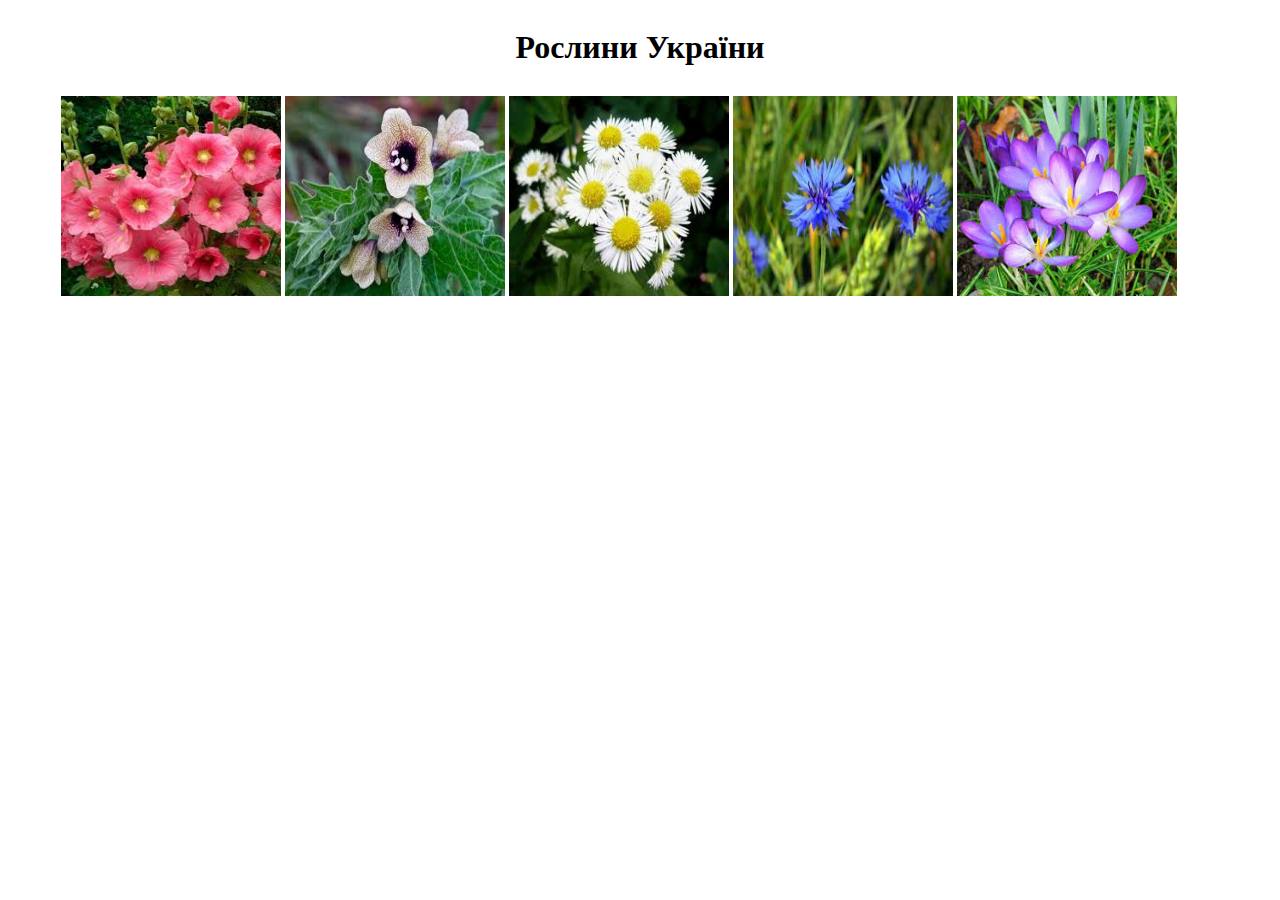
==== index.html @ a59dd826 "+++" ====
<!DOCTYPE html>
<html lang="uk">
  <head>
    <meta charset="UTF-8" />
    <meta name="viewport" content="width=device-width, initial-scale=1.0" />
    <link
      rel="stylesheet"
      href="https://cdnjs.cloudflare.com/ajax/libs/modern-normalize/2.0.0/modern-normalize.min.css"
      integrity="sha512-4xo8blKMVCiXpTaLzQSLSw3KFOVPWhm/TRtuPVc4WG6kUgjH6J03IBuG7JZPkcWMxJ5huwaBpOpnwYElP/m6wg=="
      crossorigin="anonymous"
      referrerpolicy="no-referrer"
    />
    <link rel="preconnect" href="https://fonts.googleapis.com" />
    <link rel="preconnect" href="https://fonts.gstatic.com" crossorigin />
    <link
      href="https://fonts.googleapis.com/css2?family=Roboto:wght@400;500&display=swap"
      rel="stylesheet"
    />
    <title>Рослини України</title>
    <link rel="stylesheet" href="./css/style.css" />
  </head>
  <body>
    <header>
      <div class="page-header">
        <h1 class="text-title">Рослини України</h1>
      </div>
    </header>
    <main class="main-section">
      <div class="main-container">
        <a href="./flowers/Mallow.html">
          <img src="./img/flower-1.jpg" alt="Mallow" width="220" height="200"
        /></a>
        <a href="./flowers/Henbane-black.html">
          <img
            src="./img/flower-2.jpg"
            alt="Henbane-black"
            width="220"
            height="200"
        /></a>
        <a href="./flowers/Chamomile.html">
          <img
            src="./img/flower-3.jpg"
            alt="chamomile"
            width="220"
            height="200"
        /></a>
        <a href="./flowers/Cornflower-is-blue.html">
          <img
            src="./img/flower-4.jpg"
            alt="Cornflower-is-blue"
            width="220"
            height="200"
        /></a>
        <a href="./flowers/Thomasina-saffron.html">
          <img
            src="./img/flower-5.jpg"
            alt="Thomasina-saffron"
            width="220"
            height="200"
        /></a>
      </div>
    </main>
  </body>
</html>
---- css/style.css ----
.page-header {
  display: flex;
  justify-content: center;
  margin-bottom: 8px;
}
.main-section {
  width: 1158px;
  padding: 0 15px;
  margin: 0 auto;
}
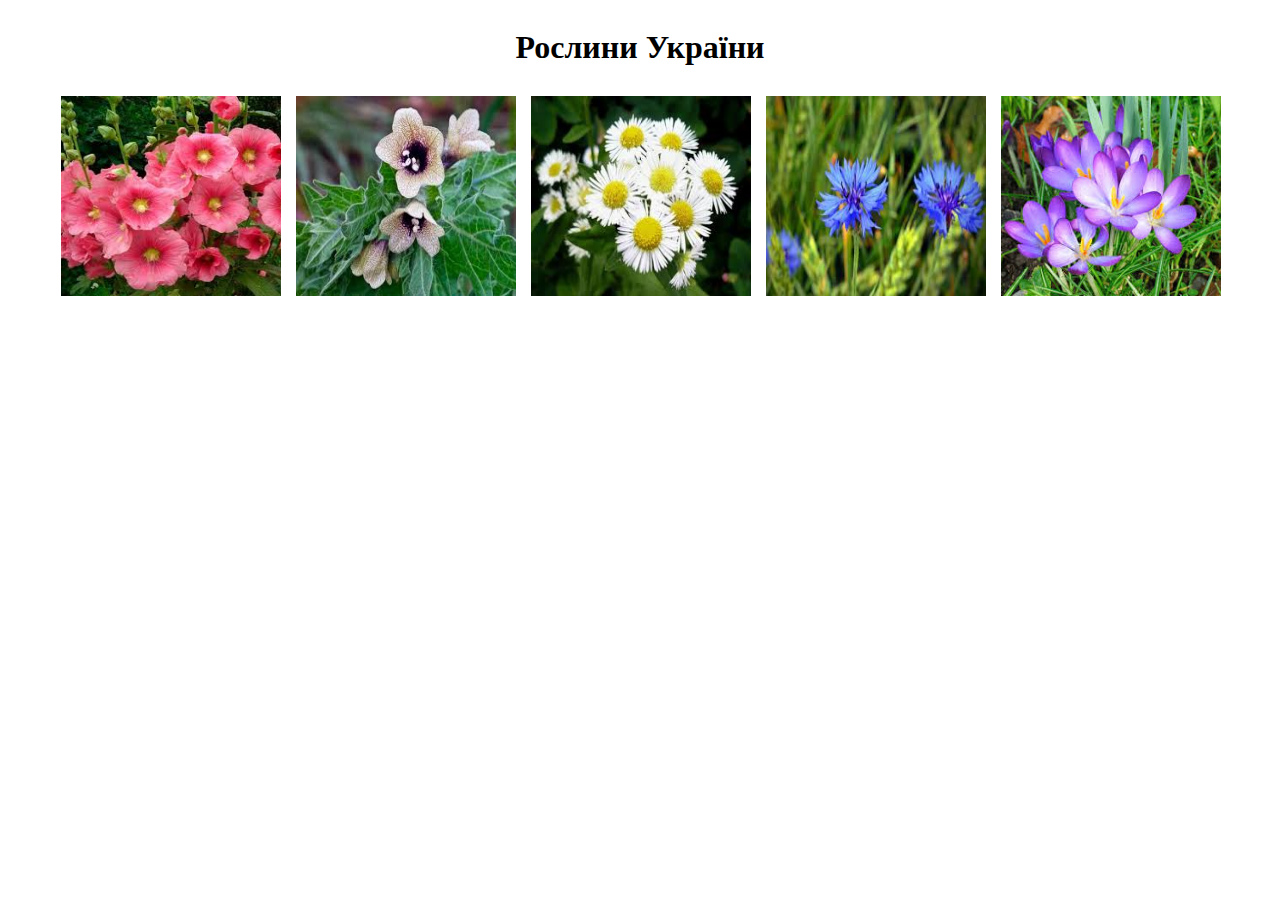
==== commit 7bdf9ad9: "+++" ====
--- a/index.html
+++ b/index.html
@@ -16,8 +16,8 @@
       href="https://fonts.googleapis.com/css2?family=Roboto:wght@400;500&display=swap"
       rel="stylesheet"
     />
+    <link rel="stylesheet" href="./css/style.css" />
     <title>Рослини України</title>
-    <link rel="stylesheet" href="./css/style.css" />
   </head>
   <body>
     <header>
@@ -27,31 +27,31 @@
     </header>
     <main class="main-section">
       <div class="main-container">
-        <a href="./flowers/Mallow.html">
+        <a href="./Mallow.html">
           <img src="./img/flower-1.jpg" alt="Mallow" width="220" height="200"
         /></a>
-        <a href="./flowers/Henbane-black.html">
+        <a href="./Henbane-black.html">
           <img
             src="./img/flower-2.jpg"
             alt="Henbane-black"
             width="220"
             height="200"
         /></a>
-        <a href="./flowers/Chamomile.html">
+        <a href="./Chamomile.html">
           <img
             src="./img/flower-3.jpg"
             alt="chamomile"
             width="220"
             height="200"
         /></a>
-        <a href="./flowers/Cornflower-is-blue.html">
+        <a href="./Cornflower-is-blue.html">
           <img
             src="./img/flower-4.jpg"
             alt="Cornflower-is-blue"
             width="220"
             height="200"
         /></a>
-        <a href="./flowers/Thomasina-saffron.html">
+        <a href="./Thomasina-saffron.html">
           <img
             src="./img/flower-5.jpg"
             alt="Thomasina-saffron"
--- a/css/style.css
+++ b/css/style.css
@@ -5,6 +5,10 @@
 }
 .main-section {
   width: 1158px;
-  padding: 0 15px;
+  padding: 0 10px;
   margin: 0 auto;
 }
+.main-container {
+  display: flex;
+  gap: 15px;
+}
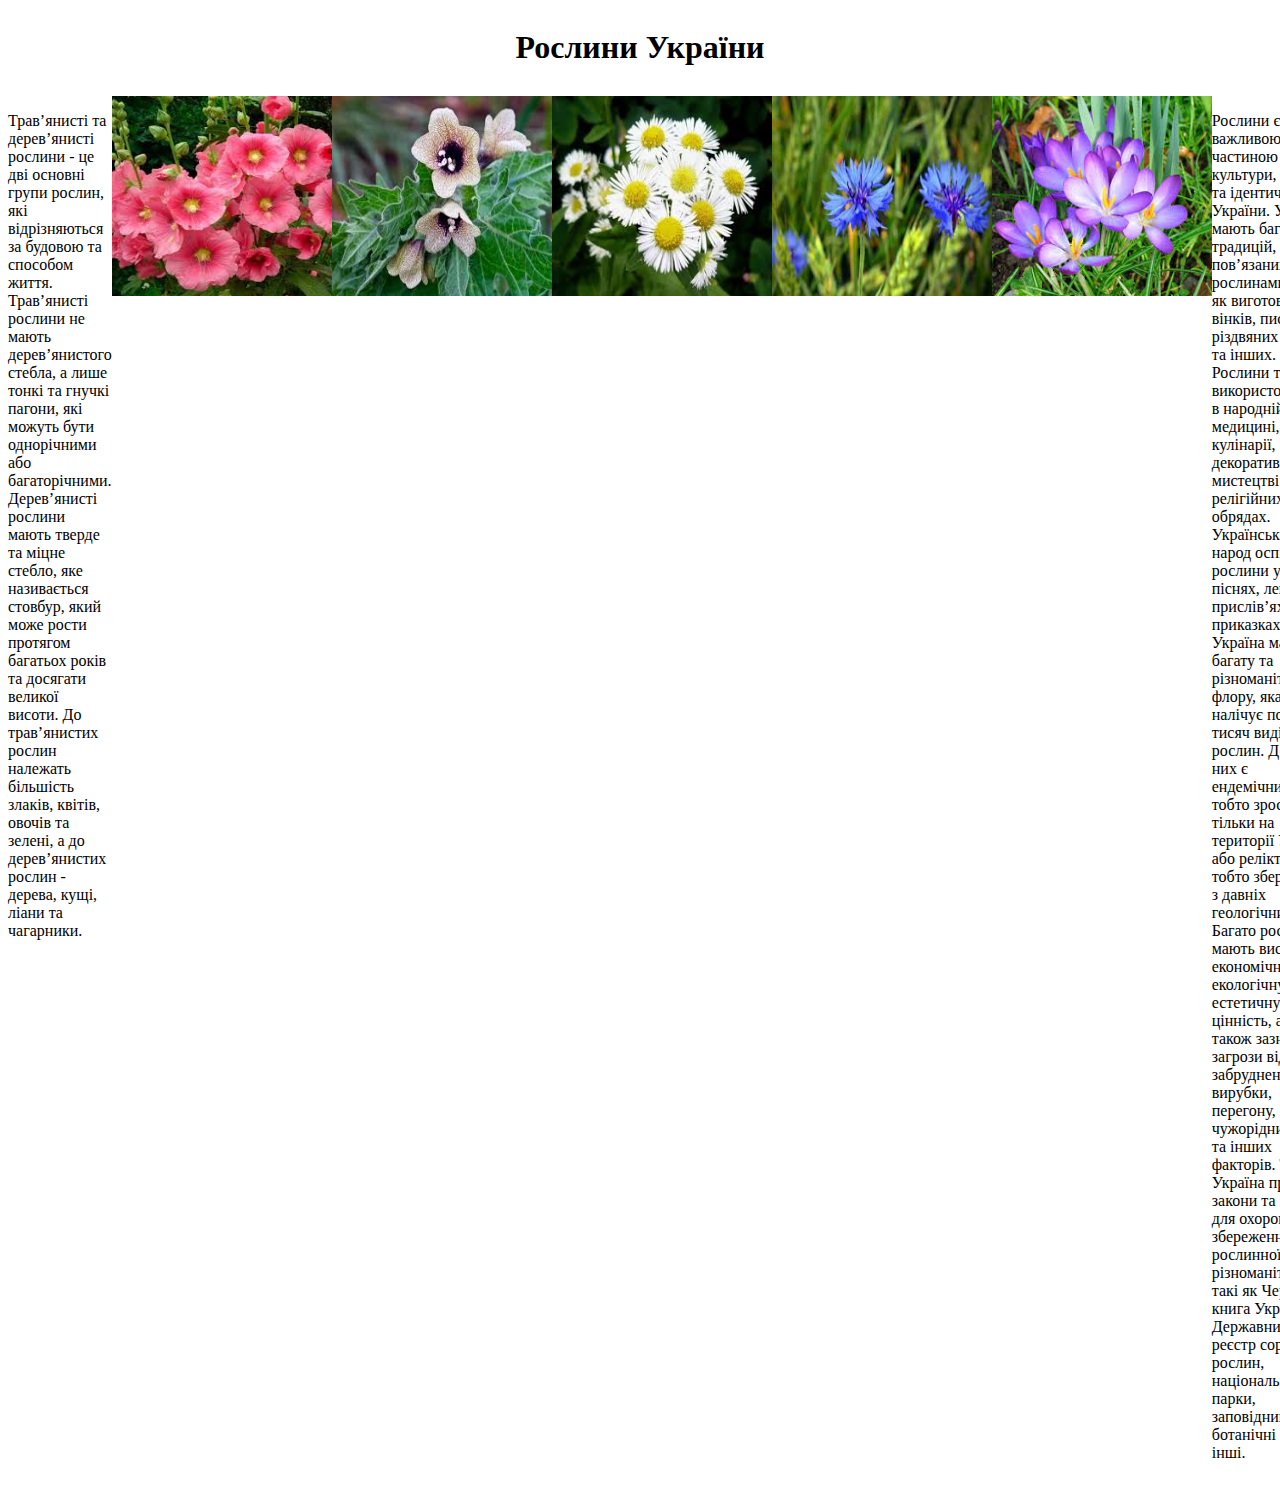
==== commit 6f106fd9: "++++" ====
--- a/index.html
+++ b/index.html
@@ -25,33 +25,46 @@
         <h1 class="text-title">Рослини України</h1>
       </div>
     </header>
-    <main class="main-section">
-      <div class="main-container">
-        <a href="./Mallow.html">
+
+    <div class="flowers main-described">
+      <div class="secondary-described">
+        <p>
+          Трав’янисті та дерев’янисті рослини - це дві основні групи рослин, які
+          відрізняються за будовою та способом життя. Трав’янисті рослини не
+          мають дерев’янистого стебла, а лише тонкі та гнучкі пагони, які можуть
+          бути однорічними або багаторічними. Дерев’янисті рослини мають тверде
+          та міцне стебло, яке називається стовбур, який може рости протягом
+          багатьох років та досягати великої висоти. До трав’янистих рослин
+          належать більшість злаків, квітів, овочів та зелені, а до
+          дерев’янистих рослин - дерева, кущі, ліани та чагарники.
+        </p>
+      </div>
+      <div class="flowers-pictures">
+        <a href="./flowers/Mallow.html">
           <img src="./img/flower-1.jpg" alt="Mallow" width="220" height="200"
         /></a>
-        <a href="./Henbane-black.html">
+        <a href="./flowers/Henbane-black.html">
           <img
             src="./img/flower-2.jpg"
             alt="Henbane-black"
             width="220"
             height="200"
         /></a>
-        <a href="./Chamomile.html">
+        <a href="./flowers/Chamomile.html">
           <img
             src="./img/flower-3.jpg"
             alt="chamomile"
             width="220"
             height="200"
         /></a>
-        <a href="./Cornflower-is-blue.html">
+        <a href="./flowers/Cornflower-is-blue.html">
           <img
             src="./img/flower-4.jpg"
             alt="Cornflower-is-blue"
             width="220"
             height="200"
         /></a>
-        <a href="./Thomasina-saffron.html">
+        <a href="./flowers/Thomasina-saffron.html">
           <img
             src="./img/flower-5.jpg"
             alt="Thomasina-saffron"
@@ -59,6 +72,25 @@
             height="200"
         /></a>
       </div>
-    </main>
+      <div class="main-described">
+        <p>
+          Рослини є важливою частиною культури, історії та ідентичності України.
+          Українці мають багато традицій, пов’язаних з рослинами, таких як
+          виготовлення вінків, писанок, різдвяних дідухів та інших. Рослини
+          також використовуються в народній медицині, кулінарії, декоративному
+          мистецтві та релігійних обрядах. Український народ оспівував рослини у
+          своїх піснях, легендах, прислів’ях та приказках. Україна має багату та
+          різноманітну флору, яка налічує понад 27 тисяч видів рослин. Деякі з
+          них є ендемічними, тобто зростають тільки на території України, або
+          реліктовими, тобто збереглися з давніх геологічних епох. Багато рослин
+          мають високу економічну, екологічну та естетичну цінність, але також
+          зазнають загрози від забруднення, вирубки, перегону, інвазії
+          чужорідних видів та інших факторів. Тому Україна прийняла закони та
+          заходи для охорони та збереження своєї рослинної різноманітності, такі
+          як Червона книга України, Державний реєстр сортів рослин, національні
+          парки, заповідники, ботанічні сади та інші.
+        </p>
+      </div>
+    </div>
   </body>
 </html>
--- a/css/style.css
+++ b/css/style.css
@@ -3,12 +3,17 @@
   justify-content: center;
   margin-bottom: 8px;
 }
-.main-section {
-  width: 1158px;
-  padding: 0 10px;
-  margin: 0 auto;
-}
+
 .main-container {
   display: flex;
+  flex-direction: column;
   gap: 15px;
 }
+.main-described {
+  display: flex;
+  justify-content: space-between;
+  flex-direction: row;
+}
+.flowers-pictures {
+  display: flex;
+}
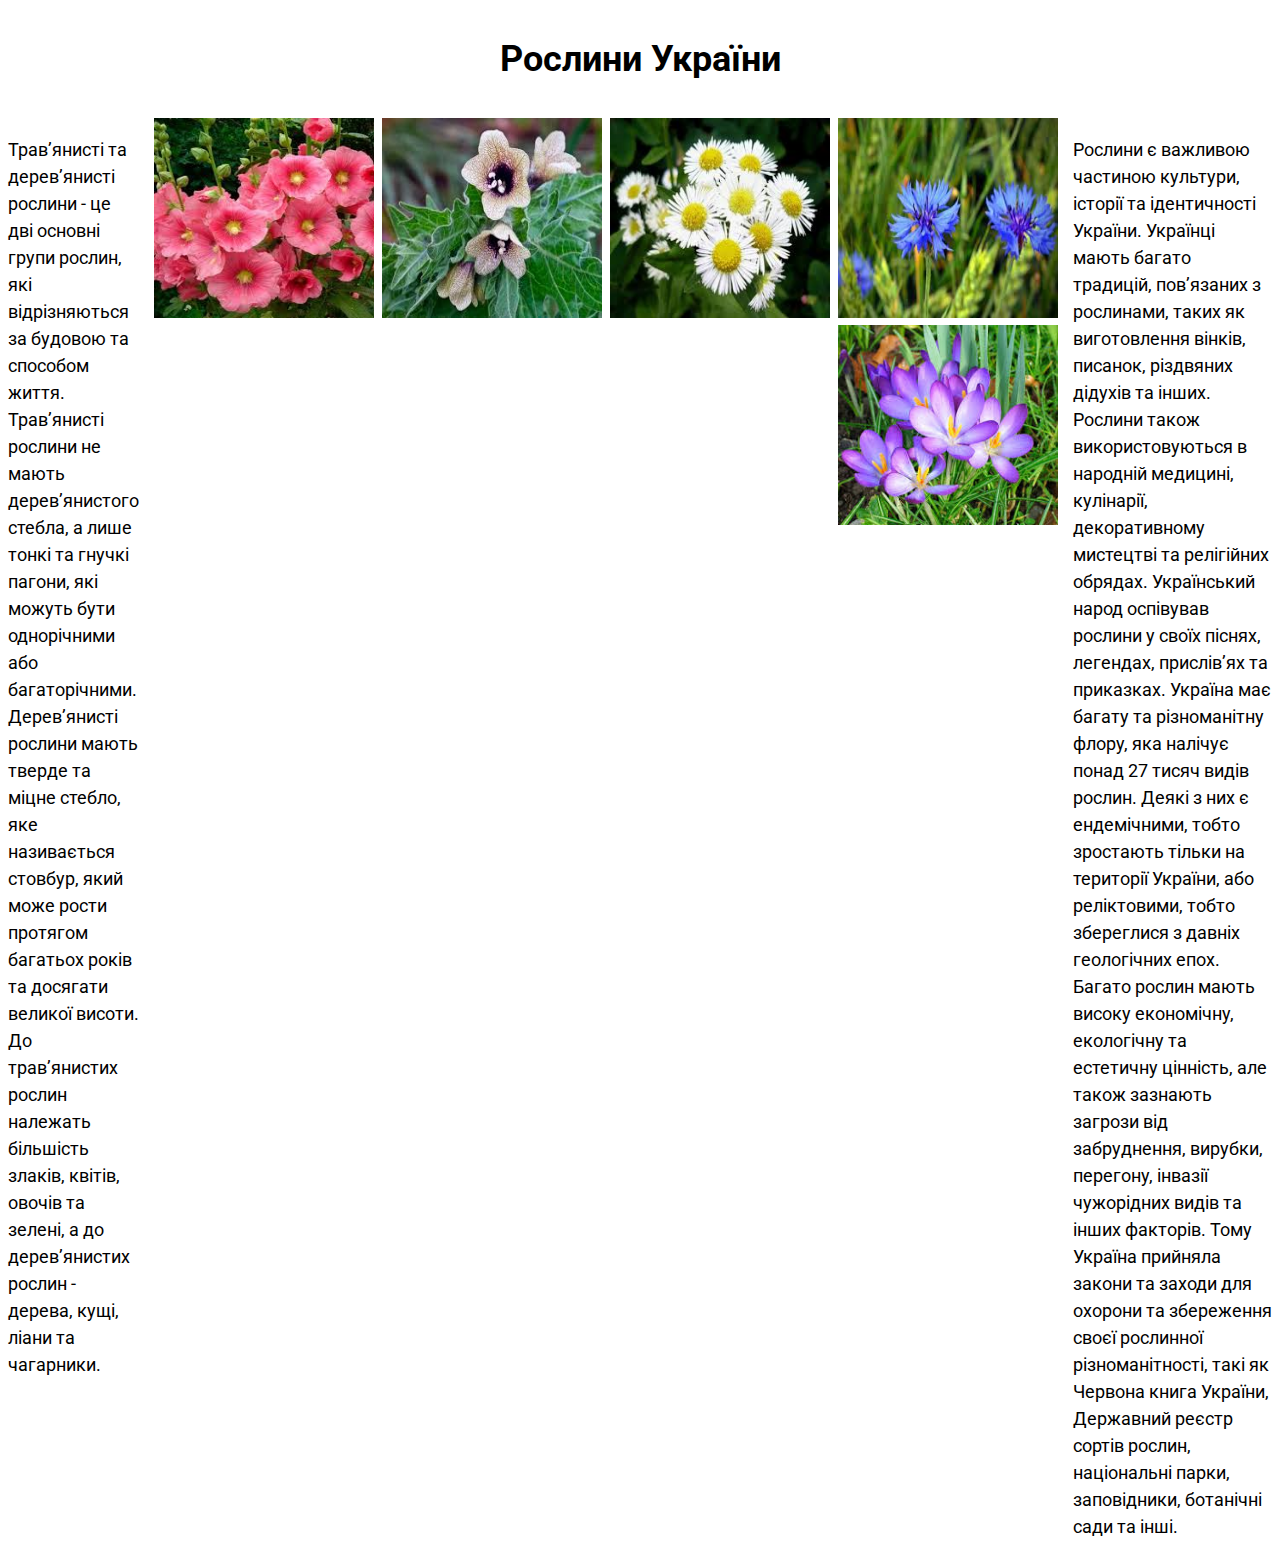
==== commit b519bb2f: "++++" ====
--- a/index.html
+++ b/index.html
@@ -25,72 +25,77 @@
         <h1 class="text-title">Рослини України</h1>
       </div>
     </header>
-
-    <div class="flowers main-described">
-      <div class="secondary-described">
-        <p>
-          Трав’янисті та дерев’янисті рослини - це дві основні групи рослин, які
-          відрізняються за будовою та способом життя. Трав’янисті рослини не
-          мають дерев’янистого стебла, а лише тонкі та гнучкі пагони, які можуть
-          бути однорічними або багаторічними. Дерев’янисті рослини мають тверде
-          та міцне стебло, яке називається стовбур, який може рости протягом
-          багатьох років та досягати великої висоти. До трав’янистих рослин
-          належать більшість злаків, квітів, овочів та зелені, а до
-          дерев’янистих рослин - дерева, кущі, ліани та чагарники.
-        </p>
+    <main>
+      <div class="flowers main-described">
+        <div class="secondary-described">
+          <p>
+            Трав’янисті та дерев’янисті рослини - це дві основні групи рослин,
+            які відрізняються за будовою та способом життя. Трав’янисті рослини
+            не мають дерев’янистого стебла, а лише тонкі та гнучкі пагони, які
+            можуть бути однорічними або багаторічними. Дерев’янисті рослини
+            мають тверде та міцне стебло, яке називається стовбур, який може
+            рости протягом багатьох років та досягати великої висоти. До
+            трав’янистих рослин належать більшість злаків, квітів, овочів та
+            зелені, а до дерев’янистих рослин - дерева, кущі, ліани та
+            чагарники.
+          </p>
+        </div>
+        <div class="flowers-pictures">
+          <a href="./flowers/Mallow.html" class="mallow-link">
+            <img src="./img/flower-1.jpg" alt="Mallow" width="220" height="200"
+          /></a>
+          <a href="./flowers/Henbane-black.html" class="henbane-link">
+            <img
+              src="./img/flower-2.jpg"
+              alt="Henbane-black"
+              width="220"
+              height="200"
+          /></a>
+          <a href="./flowers/Chamomile.html" class="chamoile-link">
+            <img
+              src="./img/flower-3.jpg"
+              alt="chamomile"
+              width="220"
+              height="200"
+          /></a>
+          <div>
+            <a href="./flowers/Cornflower-is-blue.html" class="cornflower-link">
+              <img
+                src="./img/flower-4.jpg"
+                alt="Cornflower-is-blue"
+                width="220"
+                height="200"
+            /></a>
+            <a href="./flowers/Thomasina-saffron.html" class="thomasin-link">
+              <img
+                src="./img/flower-5.jpg"
+                alt="Thomasina-saffron"
+                width="220"
+                height="200"
+            /></a>
+          </div>
+        </div>
+        <div class="main-described">
+          <p>
+            Рослини є важливою частиною культури, історії та ідентичності
+            України. Українці мають багато традицій, пов’язаних з рослинами,
+            таких як виготовлення вінків, писанок, різдвяних дідухів та інших.
+            Рослини також використовуються в народній медицині, кулінарії,
+            декоративному мистецтві та релігійних обрядах. Український народ
+            оспівував рослини у своїх піснях, легендах, прислів’ях та приказках.
+            Україна має багату та різноманітну флору, яка налічує понад 27 тисяч
+            видів рослин. Деякі з них є ендемічними, тобто зростають тільки на
+            території України, або реліктовими, тобто збереглися з давніх
+            геологічних епох. Багато рослин мають високу економічну, екологічну
+            та естетичну цінність, але також зазнають загрози від забруднення,
+            вирубки, перегону, інвазії чужорідних видів та інших факторів. Тому
+            Україна прийняла закони та заходи для охорони та збереження своєї
+            рослинної різноманітності, такі як Червона книга України, Державний
+            реєстр сортів рослин, національні парки, заповідники, ботанічні сади
+            та інші.
+          </p>
+        </div>
       </div>
-      <div class="flowers-pictures">
-        <a href="./flowers/Mallow.html">
-          <img src="./img/flower-1.jpg" alt="Mallow" width="220" height="200"
-        /></a>
-        <a href="./flowers/Henbane-black.html">
-          <img
-            src="./img/flower-2.jpg"
-            alt="Henbane-black"
-            width="220"
-            height="200"
-        /></a>
-        <a href="./flowers/Chamomile.html">
-          <img
-            src="./img/flower-3.jpg"
-            alt="chamomile"
-            width="220"
-            height="200"
-        /></a>
-        <a href="./flowers/Cornflower-is-blue.html">
-          <img
-            src="./img/flower-4.jpg"
-            alt="Cornflower-is-blue"
-            width="220"
-            height="200"
-        /></a>
-        <a href="./flowers/Thomasina-saffron.html">
-          <img
-            src="./img/flower-5.jpg"
-            alt="Thomasina-saffron"
-            width="220"
-            height="200"
-        /></a>
-      </div>
-      <div class="main-described">
-        <p>
-          Рослини є важливою частиною культури, історії та ідентичності України.
-          Українці мають багато традицій, пов’язаних з рослинами, таких як
-          виготовлення вінків, писанок, різдвяних дідухів та інших. Рослини
-          також використовуються в народній медицині, кулінарії, декоративному
-          мистецтві та релігійних обрядах. Український народ оспівував рослини у
-          своїх піснях, легендах, прислів’ях та приказках. Україна має багату та
-          різноманітну флору, яка налічує понад 27 тисяч видів рослин. Деякі з
-          них є ендемічними, тобто зростають тільки на території України, або
-          реліктовими, тобто збереглися з давніх геологічних епох. Багато рослин
-          мають високу економічну, екологічну та естетичну цінність, але також
-          зазнають загрози від забруднення, вирубки, перегону, інвазії
-          чужорідних видів та інших факторів. Тому Україна прийняла закони та
-          заходи для охорони та збереження своєї рослинної різноманітності, такі
-          як Червона книга України, Державний реєстр сортів рослин, національні
-          парки, заповідники, ботанічні сади та інші.
-        </p>
-      </div>
-    </div>
+    </main>
   </body>
 </html>
--- a/css/style.css
+++ b/css/style.css
@@ -1,14 +1,15 @@
+body {
+  font-family: "Roboto", sans-serif;
+  font-size: 18px;
+  line-height: 1.5;
+  font-weight: 400;
+}
 .page-header {
   display: flex;
   justify-content: center;
   margin-bottom: 8px;
 }
 
-.main-container {
-  display: flex;
-  flex-direction: column;
-  gap: 15px;
-}
 .main-described {
   display: flex;
   justify-content: space-between;
@@ -16,4 +17,7 @@
 }
 .flowers-pictures {
   display: flex;
+  gap: 8px;
+  margin-right: 15px;
+  margin-left: 15px;
 }
